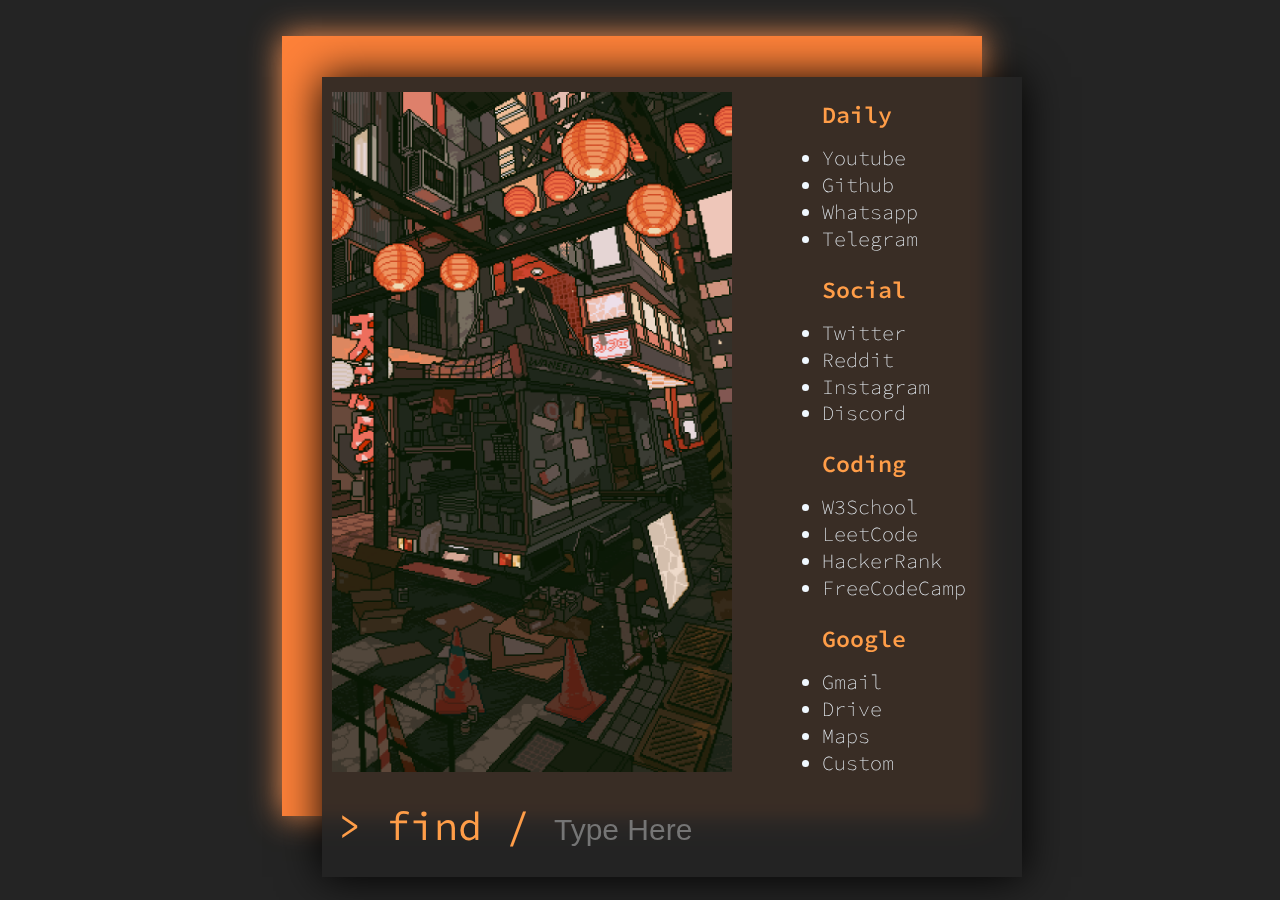
==== template-theme/normal/index.html @ 0c9102d4 "Add standard startpage" ====
<!DOCTYPE html>
<html lang="en">
  <head>
    <meta charset="UTF-8" />
    <meta http-equiv="X-UA-Compatible" content="IE=edge" />
    <meta name="viewport" content="width=device-width, initial-scale=1.0" />
    <link rel="stylesheet" href="style.css" />
    <link
      href="https://fonts.googleapis.com/css2?family=Source+Code+Pro&amp;display=swap"
      rel="stylesheet"
    />
    <title>Startpage</title>
  </head>

  <body>
    <div class="wrapper">
      <div class="bg"></div>
      <div class="maincard">
        <div class="content">
          <div class="image">
            <img src="images/gif.gif" alt="No image" />
          </div>
          <div id="links" class="links">
            <section>
              <h3>Daily</h3>
              <ul>
                <li><a href="https://www.youtube.com/">Youtube</a></li>
                <li><a href="https://github.com">Github</a></li>
                <li><a href="https://web.whatsapp.com/">Whatsapp</a></li>
                <li><a href="https://web.telegram.org/z/">Telegram</a></li>
              </ul>
            </section>
            <section>
              <h3>Social</h3>
              <ul>
                <li><a href="https://twitter.com/">Twitter</a></li>
                <li><a href="https://www.reddit.com/">Reddit</a></li>
                <li><a href="https://Instagram.com">Instagram</a></li>
                <li><a href="https://discord.com/app">Discord</a></li>
              </ul>
            </section>
            <section>
              <h3>Coding</h3>
              <ul>
                <li><a href="https://www.w3schools.com/">W3School</a></li>
                <li><a href="https://leetcode.com">LeetCode</a></li>
                <li><a href="https://hackerrank.com">HackerRank</a></li>
                <li><a href="https://FreeCodeCamp.org">FreeCodeCamp</a></li>
              </ul>
            </section>
            <section>
              <h3>Google</h3>
              <ul>
                <li><a href="https://mail.google.com/mail/u/0/">Gmail</a></li>
                <li><a href="https://drive.google.com">Drive</a></li>
                <li><a href="https://maps.google.com">Maps</a></li>
                <li><a href="https://github.com/Nainish-Rai">Custom</a></li>
              </ul>
            </section>
          </div>
        </div>
        <div class="search">
          <form onsubmit="return search()">
            <label for="search_box" autofocus>> find / </label>
            <input
              type="text"
              placeholder="Type Here"
              name="search_box"
              id="search_box"
              autocomplete="off"
              autofocus
            />
          </form>
        </div>
      </div>
    </div>
  </body>
  <script>
    const search_url = "https://duckduckgo.com/";

    function search() {
      const is_url = /^(((http)|(https)):\/\/)?(www\.)?[a-zA-Z0-9]+\.[a-zA-Z]+\/?([a-zA-Z0-9/?=&%-_]+)?$/;
      const is_ip = /^(((http)|(https)):\/\/)?([0-9]{1,3}.[0-9]{1,3}.[0-9]{1,3}.[0-9]{1,3}|localhost)(:[0-9]{1,5})?(\/[a-zA-Z0-9/?=&%-_]+)?$/;

      const search_term = document.getElementById("search_box").value;
      const url_match = search_term.match(is_url);
      const ip_match = search_term.match(is_ip);
      if (url_match != null) {
        window.location.href = url_match[0].substring(0, 4) == "http" ? url_match[0] : "https://" + url_match[0];
      } else if (ip_match != null) {
        window.location.href = ip_match[0].substring(0, 4) == "http" ? ip_match[0] : "http://" + ip_match[0];
      } else {
        window.location.href = search_url + encodeURIComponent(search_term);
      }

      return false;
    }
  </script>
</html>
---- template-theme/normal/style.css ----
@import url(https://fonts.googleapis.com/css2?family=Source+Code+Pro);
:root {
  --background-color: rgb(253, 129, 57);
  --link-hover: rgb(252, 100, 19);
  --link-heading: rgb(255, 157, 72);
  --background-glow: 0px 0px 30px rgb(255, 150, 85);
}
* {
  padding: 0;
  margin: 0;
}
html {
  height: 100vh;
  display: flex;
  align-items: center;
  justify-content: center;
}
body {
  background-color: rgb(36, 36, 36);
  font-family: "Source Code Pro", monospace;
  display: flex;
  align-items: center;
  justify-content: center;
}
.wrapper {
  display: flex;
  justify-content: center;
  align-items: center;
  margin-left: 4rem;
  margin-top: -1rem;
}
.maincard {
  display: flex;
  flex-direction: column;
  background-color: rgba(35, 35, 35, 0.902);
  margin-top: 10%;
  height: 800px;
  width: 700px;
  backdrop-filter: blur(7px);
  box-shadow: 0px 0px 40px rgb(0, 0, 0);
}
.content {
  display: flex;
  gap: 3rem;
}
.image {
  max-width: 50%;
  margin-right: 60px;
}
img {
  max-height: 680px;
  max-width: 400px;
  height: 680px;
  padding-left: 10px;
  width: 400px;
  padding-top: 15px;
}
section {
  display: flex;
  flex-direction: column;
  gap: 1rem;
}
.links {
  display: flex;
  flex-direction: column;
  justify-content: space-evenly;
  gap: 1.5rem;
  width: 300px;
  margin-top: 1rem;
  padding-top: 5px;
  margin-left: 40px;
  color: aliceblue;
  font-size: 20px;
  font-weight: 100;
  border-color: rgba(255, 255, 255, 0);
  border-style: solid;
  border-width: 2px;
}
.links ul {
  display: flex;
  flex-direction: column;
  gap: 0.12rem;
}
.links h3 {
  color: var(--link-heading);
  font-weight: 600;
  align-items: center;
  display: flex;
}
a:hover {
  color: var(--link-hover);
  transform: scale(2);
  margin-bottom: 2px;
  font-weight: 500;
}

a {
  padding: 0px;
  text-decoration: none;
  color: aliceblue;
}
form {
  font-size: 2.5rem;
  margin-bottom: 0px;
  padding-top: 0px;
  border: none;
  color: var(--link-heading);
}

form input {
  border: none;
  background-color: rgba(107, 102, 255, 0);
  color: #aaa;
  font-size: 30px;
  font-weight: 500;
}
form input:focus {
  outline: none;
}
.search {
  display: flex;
  align-items: center;
  margin-top: 1.5rem;
  margin-left: 1rem;
}
.bg {
  height: 780px;
  position: fixed;
  width: 700px;
  margin-left: -5rem;
  margin-top: -2rem;
  background-color: var(--background-color);
  box-shadow: var(--background-glow);
}
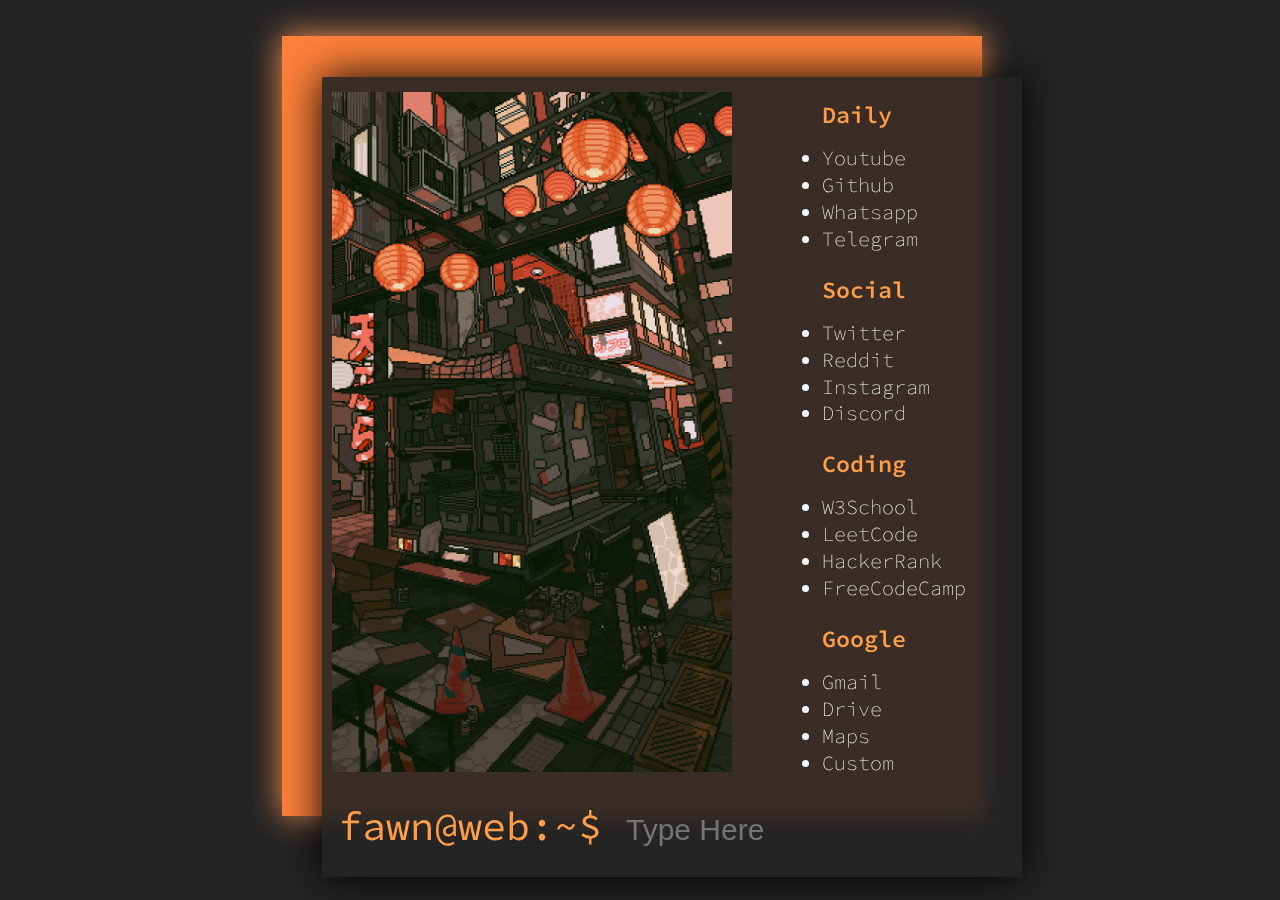
==== commit 55e9ef4b: "Update index.html" ====
--- a/template-theme/normal/index.html
+++ b/template-theme/normal/index.html
@@ -61,7 +61,7 @@
         </div>
         <div class="search">
           <form onsubmit="return search()">
-            <label for="search_box" autofocus>> find / </label>
+            <label for="search_box" autofocus>fawn@web:~$ </label>
             <input
               type="text"
               placeholder="Type Here"
